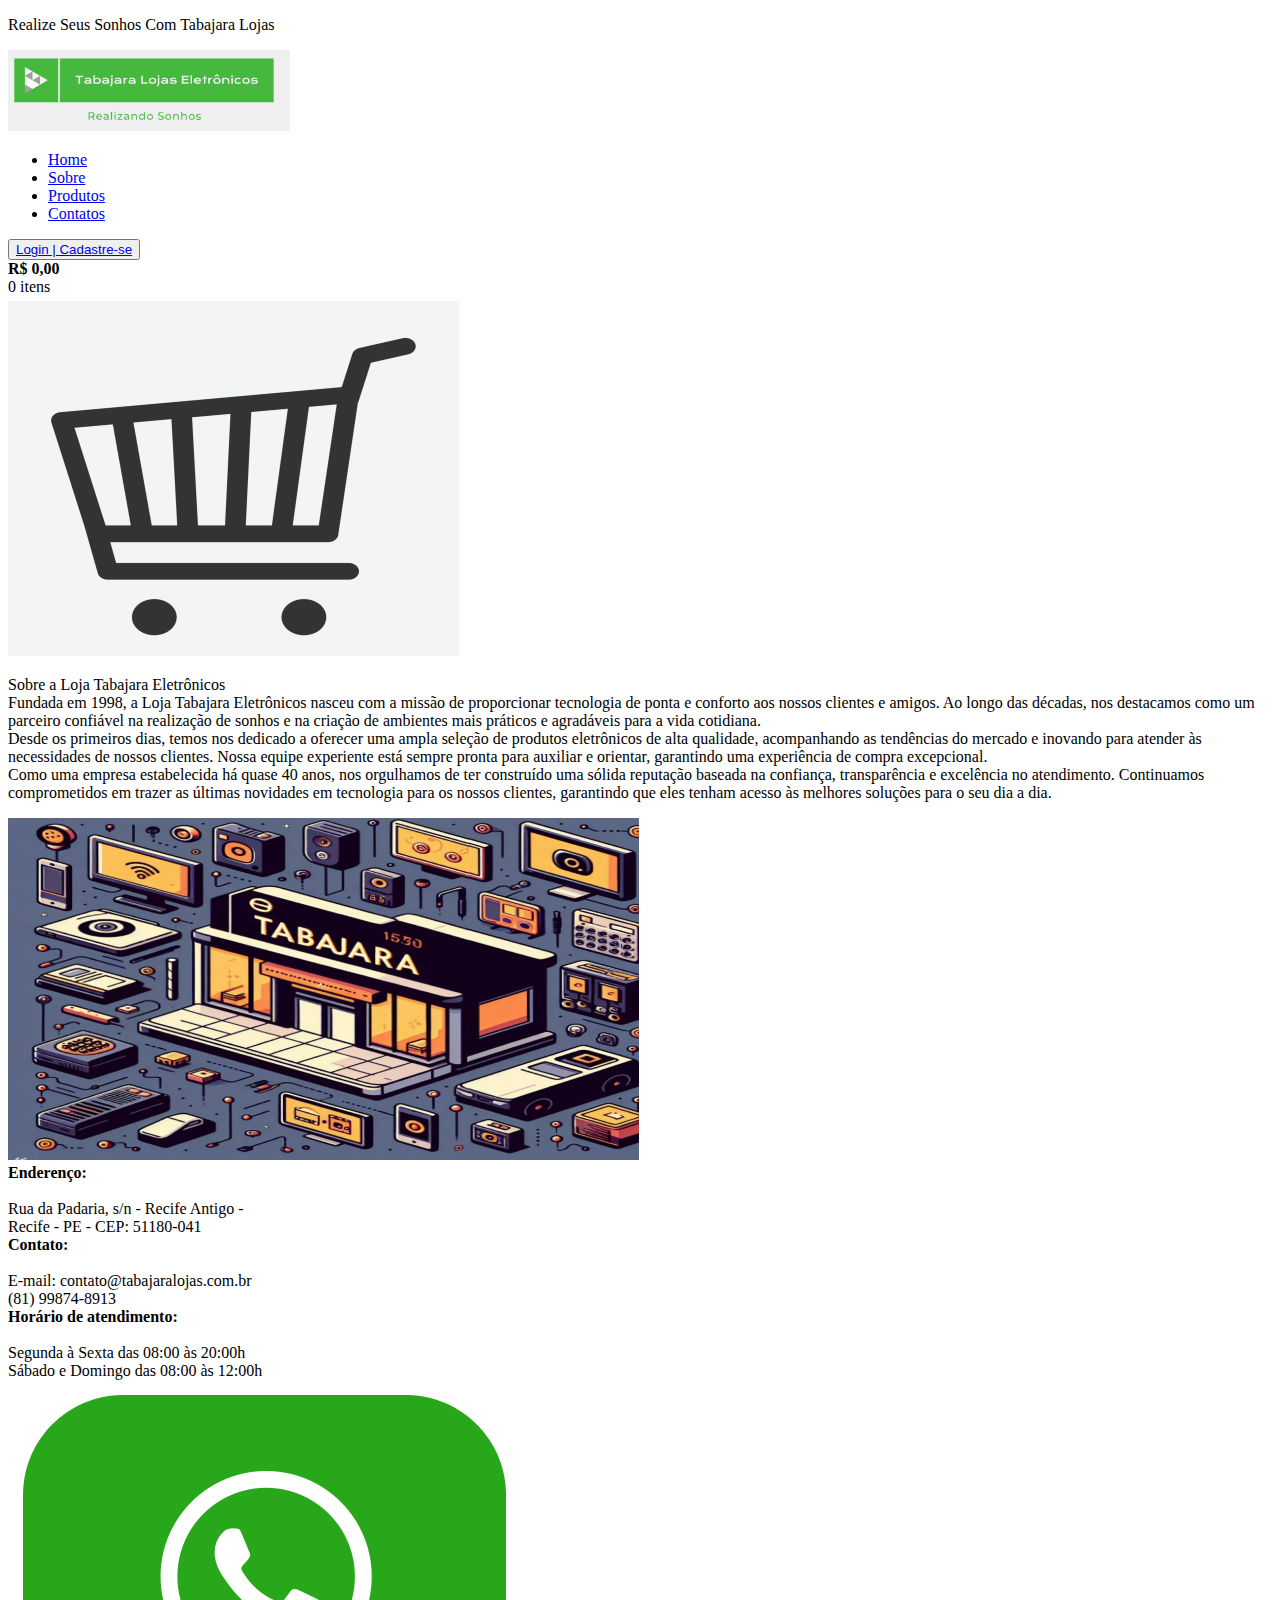
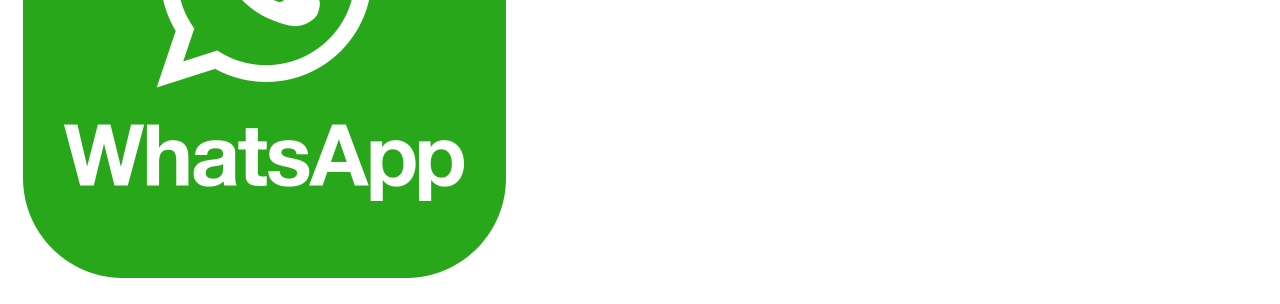
==== história_loja.html @ 1481f712 "Merge remote-tracking branch 'origin/Juciara'" ====
<!DOCTYPE html>
<html lang="pt-br">

<head>
  <meta charset="UTF-8">
  <meta name="viewport" content="width=, initial-scale=1.0">
  <title>Tabajara Lojas Eletrônicos</title>
</head>

<body>
  <Header>
    <!-- Cabeçalho-texto -->
    <div class="cabecalho">
      <p class="cabecalho-texto">Realize Seus Sonhos Com Tabajara Lojas</p>
    </div>
    <!-- Lista-menu -->
    <nav class="cabecalho-menu">
      <img class="img-logo" src="/imagem/logo - tabajara_lojas.png" alt="logo- Tabajara Lojas">
      <ul id="nav-lista">
        <li class="nav-item">
          <a href="/HTML/index.html">Home</a>
        </li>
        <li class="nav-item">
          <a href="/HTML/sobre.html">Sobre</a>
        </li>
        <li class="nav-item">
          <a href="/HTML/produtos02.html">Produtos</a>
        </li>
        <li class="nav-item">
          <a href="/HTML/contatos.html">Contatos</a>
        </li>
      </ul>
      <!-- Botao, cesta com preço e o item -->
      <div class="img-cesta">
        <div class="btn-itens">
          <button class="btn-item"><a href="/HTML/botao.html">
              Login | Cadastre-se</a></button>
        </div>
        <div class="itens">
          <div class="precoEitem">
            <span><b>R$ 0,00</b> <br /></span>
            <span>0 itens</span>
          </div>
          <img src="/imagem/cesta_compra.jpg" alt="cesta de compras">
        </div>
      </div>
    </nav>
  </Header>
  <main id="index-banner">

    
    <p>Sobre a Loja Tabajara Eletrônicos<br>

        Fundada em 1998, a Loja Tabajara Eletrônicos nasceu com a missão de proporcionar tecnologia de ponta e conforto aos nossos clientes e amigos. Ao longo das décadas, nos destacamos como um parceiro confiável na realização de sonhos e na criação de ambientes mais práticos e agradáveis para a vida cotidiana.<br>
        Desde os primeiros dias, temos nos dedicado a oferecer uma ampla seleção de produtos eletrônicos de alta qualidade, acompanhando as tendências do mercado e inovando para atender às necessidades de nossos clientes. Nossa equipe experiente está sempre pronta para auxiliar e orientar, garantindo uma experiência de compra excepcional.<br>
        Como uma empresa estabelecida há quase 40 anos, nos orgulhamos de ter construído uma sólida reputação baseada na confiança, transparência e excelência no atendimento. Continuamos comprometidos em trazer as últimas novidades em tecnologia para os nossos clientes, garantindo que eles tenham acesso às melhores soluções para o seu dia a dia.</p>

    <img src="/imagem/historia_logo.png" alt="imagem do historia" class="img-final">
    
    <footer id="rodape">
        <div class="rodape-01">
          <div class="rodape-item">
            <span><strong>Enderenço:</strong></span>
            <br>
            <br>
            <span>
              Rua da Padaria, s/n - Recife Antigo - <br> Recife - PE - CEP: 51180-041
            </span>
          </div>
          <div class="rodape-item">
            <span><strong>Contato:</strong></span>
            <br>
            <br>
            <span>
              E-mail: contato@tabajaralojas.com.br <br>
              (81) 99874-8913
            </span>
          </div>
          <div class="rodape-item">
            <span class="rodape-02"><strong>Horário de atendimento:</strong></span>
            <br>
            <br>
            <span>
              Segunda à Sexta das 08:00 às 20:00h <br>
              Sábado e Domingo das 08:00 às 12:00h
            </span>
          </div>
          <span class="img-rodape">
            <img src="/imagem/whatsapp-logo-png-2268.png" alt="Imagem do logo Whatsapp"
              class="img-rodape">
          </span>
        </div>
      </footer>
    </body>
    
</body>
</html>
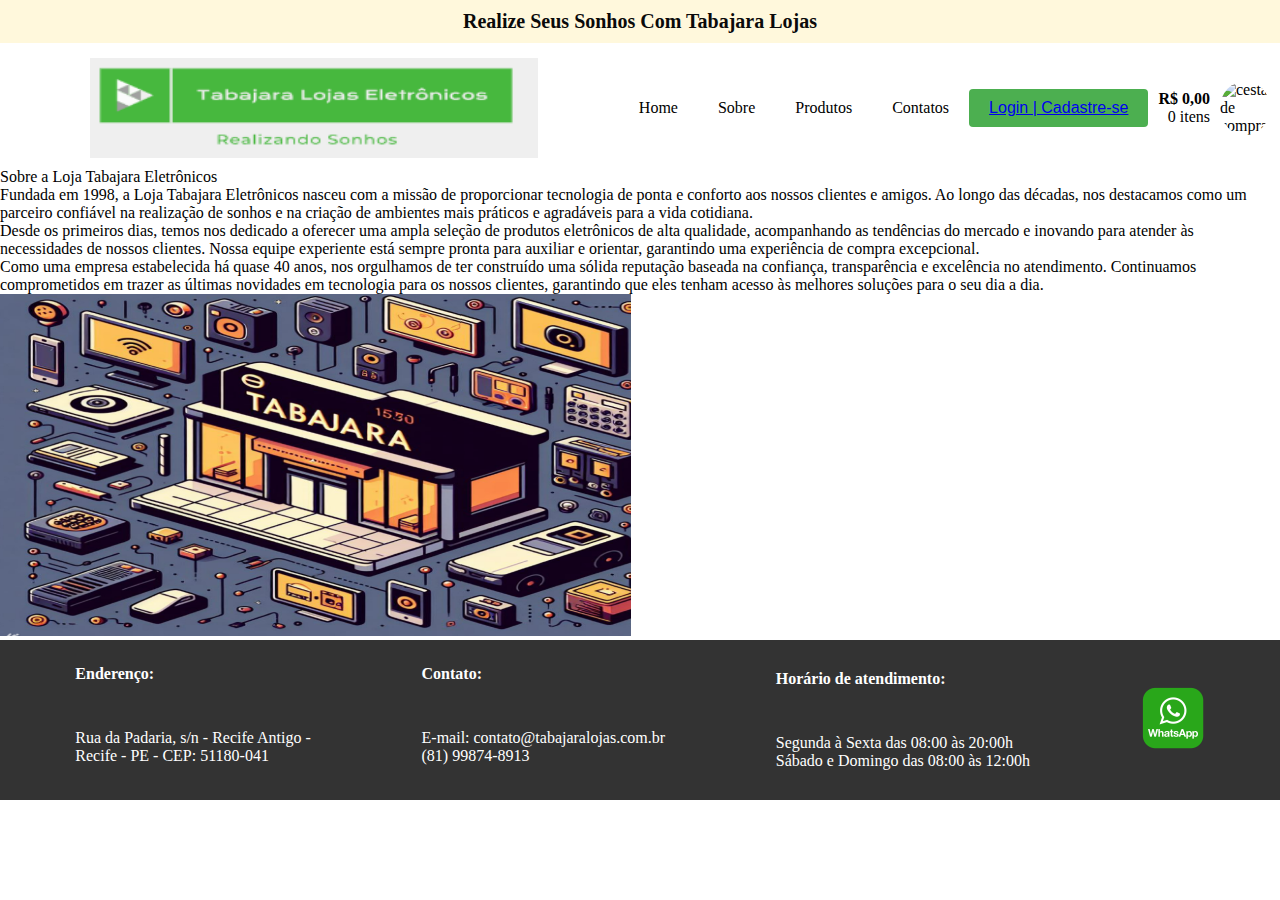
==== commit 61eaa40d: "incluindo o Css" ====
--- a/história_loja.html
+++ b/história_loja.html
@@ -5,6 +5,8 @@
   <meta charset="UTF-8">
   <meta name="viewport" content="width=, initial-scale=1.0">
   <title>Tabajara Lojas Eletrônicos</title>
+  <!-- Adicionando CSS -->
+  <link rel="stylesheet" href="style_historia.css">
 </head>
 
 <body>
@@ -18,22 +20,22 @@
       <img class="img-logo" src="/imagem/logo - tabajara_lojas.png" alt="logo- Tabajara Lojas">
       <ul id="nav-lista">
         <li class="nav-item">
-          <a href="/HTML/index.html">Home</a>
+          <a href="/index.html">Home</a>
         </li>
         <li class="nav-item">
-          <a href="/HTML/sobre.html">Sobre</a>
+          <a href="/história_loja.html">Sobre</a>
         </li>
         <li class="nav-item">
-          <a href="/HTML/produtos02.html">Produtos</a>
+          <a href="/produtos.html">Produtos</a>
         </li>
         <li class="nav-item">
-          <a href="/HTML/contatos.html">Contatos</a>
+          <a href="/contatos.html">Contatos</a>
         </li>
       </ul>
       <!-- Botao, cesta com preço e o item -->
       <div class="img-cesta">
         <div class="btn-itens">
-          <button class="btn-item"><a href="/HTML/botao.html">
+          <button class="btn-item"><a href="/contatos.html">
               Login | Cadastre-se</a></button>
         </div>
         <div class="itens">
@@ -46,9 +48,9 @@
       </div>
     </nav>
   </Header>
-  <main id="index-banner">
+  <main id="index-banner" class="main-centralizada">
 
-    
+    <p class="texto-direita"></p>
     <p>Sobre a Loja Tabajara Eletrônicos<br>
 
         Fundada em 1998, a Loja Tabajara Eletrônicos nasceu com a missão de proporcionar tecnologia de ponta e conforto aos nossos clientes e amigos. Ao longo das décadas, nos destacamos como um parceiro confiável na realização de sonhos e na criação de ambientes mais práticos e agradáveis para a vida cotidiana.<br>
--- a/style_historia.css
+++ b/style_historia.css
@@ -0,0 +1,216 @@
+
+/* Reset de estilos */
+* {
+    margin: 0;
+    padding: 0;
+    box-sizing: border-box;
+}
+
+/* Estilos do cabeçalho */
+.cabecalho {
+    background-color: #fff8dc; /* Cor de fundo creme */
+    color: rgb(10, 10, 10);
+    padding: 10px;
+    text-align: center;
+}
+
+.cabecalho-texto {
+    font-size: 20px;
+    font-weight: bold;
+}
+
+.cabecalho-menu {
+    display: flex;
+    justify-content:space-between; /*flex-start;  space-between */
+    align-items: center;
+    padding: 10px;
+    margin-top: 5px;
+}
+
+.img-logo {
+    width: 100%; /* Tamanho da logo */
+    display: block; /* Para remover espaços em branco adicionais */
+}
+
+#nav-lista {
+    display: flex;
+    list-style-type: none;
+    list-style: none;
+    padding: 0;
+}
+
+.nav-item {
+    display: inline-block;
+    margin-right: 20px;
+    margin-left: 20px;
+}
+
+.nav-item a {
+    text-decoration: none;
+    color: white;
+    font-size: 16px;
+}
+
+/* Estilos para o botão de login/cadastro e a cesta de compras */
+.img-cesta {
+    display: flex;
+    align-items: center;
+}
+
+.btn-item {
+    background-color: #4CAF50; /* Verde */
+    border: none;
+    color: white;
+    padding: 10px 20px;
+    text-align: center;
+    text-decoration: none;
+    display: inline-block;
+    font-size: 16px;
+    margin-right: 10px;
+    border-radius: 4px;
+}
+
+.itens {
+    display: flex;
+    align-items: center;
+}
+
+.precoEitem {
+    margin-right: 10px;
+    text-align: right;
+}
+
+.img-cesta img {
+    width: 50px;
+    height: auto;
+    border-radius: 50%;
+}
+
+/* Estilos para os banners */
+.banner2-home {
+    background-color: #fff8dc; /* Cor de fundo creme */
+    padding: 20px; /* Adiciona um espaço ao redor dos elementos */
+    display: flex;
+    justify-content: space-between; /* Distribui os elementos uniformemente ao longo
+    /*justify-content: center;*/ /* Centraliza os elementos horizontalmente */
+    margin-top: 5px;
+}
+
+.banner2-home-elementos {
+    text-align: center;
+    display: flex;
+    flex-direction: column; /* Organiza os itens em coluna */
+    align-items: center; /* Centraliza os itens horizontalmente */
+    justify-content: center; /* Centraliza os itens verticalmente */
+    height: 100%; /* Garante que a altura seja igual à altura do container pai */
+}
+
+.botoes-home {
+    background-color:#4CAF50; /* Cor de fundo laranja */
+    color: white; /* Cor do texto branco */
+    border: none; /* Remove a borda */
+    border-radius: 5px; /* Adiciona um arredondamento aos cantos */
+    padding: 10px 20px; /* Adiciona espaço interno ao botão */
+    text-decoration: none; /* Remove sublinhado do link */
+    font-size: 16px; /* Tamanho da fonte */
+    margin-top: 15px; /* Espaçamento entre a imagem e o botão */
+}
+
+.botoes-home:hover {
+    background-color: #4CAF50;; /* Altera a cor de fundo ao passar o mouse */
+}
+
+
+/* Estilos para o rodapé */
+#rodape {
+    background-color: #333;
+    color: white;
+    padding: 20px;
+    text-align: center;
+}
+
+.rodape-01 {
+    display: flex;
+    justify-content: space-around;
+    align-items: center;
+}
+
+.rodape-item {
+    text-align: left;
+}
+
+.rodape-item span {
+    display: block;
+    margin-bottom: 10px;
+}
+
+.rodape-02 {
+    margin-top: 10px;
+}
+
+
+}
+.cabecalho-menu {
+    display: flex;
+    justify-content: flex-end; /* Alinha o conteúdo do menu à direita */
+    align-items: center;
+    background-color: #fff8dc; /* Cor de fundo creme */
+  }
+  
+  .nav-item a {
+    text-decoration: none;
+    color: black; /* Define a cor do texto como preto */
+    font-size: 16px;
+  }
+
+  .img-logo {
+    width: 70%; /* A imagem cobrirá toda a largura do contêiner pai */
+    max-width: 35vw; /* Limita a largura da imagem ao tamanho da viewport */
+    height: auto; /* Mantém a proporção original da imagem */
+    max-height: 100px; /* Define uma altura máxima para a imagem */
+    display: block; /* Remove margens e espaçamentos */
+    margin: 0 auto; /* Centraliza*/
+}
+
+.img-rodape img {
+    width: 5vw; /* Defina a largura desejada */
+    height: auto; /* Isso mantém a proporção original da imagem */
+}
+
+.conheca-historia {
+    display: flex;
+    flex-direction: column;
+    align-items: center; /* Centraliza horizontalmente */
+    margin-top: 5px;
+}
+
+.conheca-historia .botoes-home {
+    margin-top: 20px; /* Espaçamento entre o botão e a imagem */
+}
+
+.conheca-historia img {
+    width: 100%; /* Define a largura da imagem como 100% da largura da tela */
+    height: 85vi; /* Define a altura da imagem como 50% da altura da tela */
+    object-fit: cover; /* Faz com que a imagem preencha o contêiner mantendo a proporção e cortando o excesso */
+    object-position: center; /* Centraliza a imagem */
+}
+
+.banner-para-empresa {
+    display: flex;
+    justify-content: center; /* Centraliza horizontalmente */
+    align-items: center; /* Centraliza verticalmente */
+    height: 10vh; /* Ajuste a altura conforme necessário */
+    background-color: #fff8dc; /* Cor de fundo creme */
+    margin-top: 5px;
+}
+
+.conteudo-centralizado {
+    text-align: center; /* Centraliza o texto horizontalmente */
+    display: flex;
+    flex-direction: column; /* Organiza os itens em coluna */
+    align-items: center; /* Centraliza os itens verticalmente */
+}
+
+.conteudo-centralizado p {
+    margin-bottom: 2px; /* Espaçamento entre o texto e o botão */
+
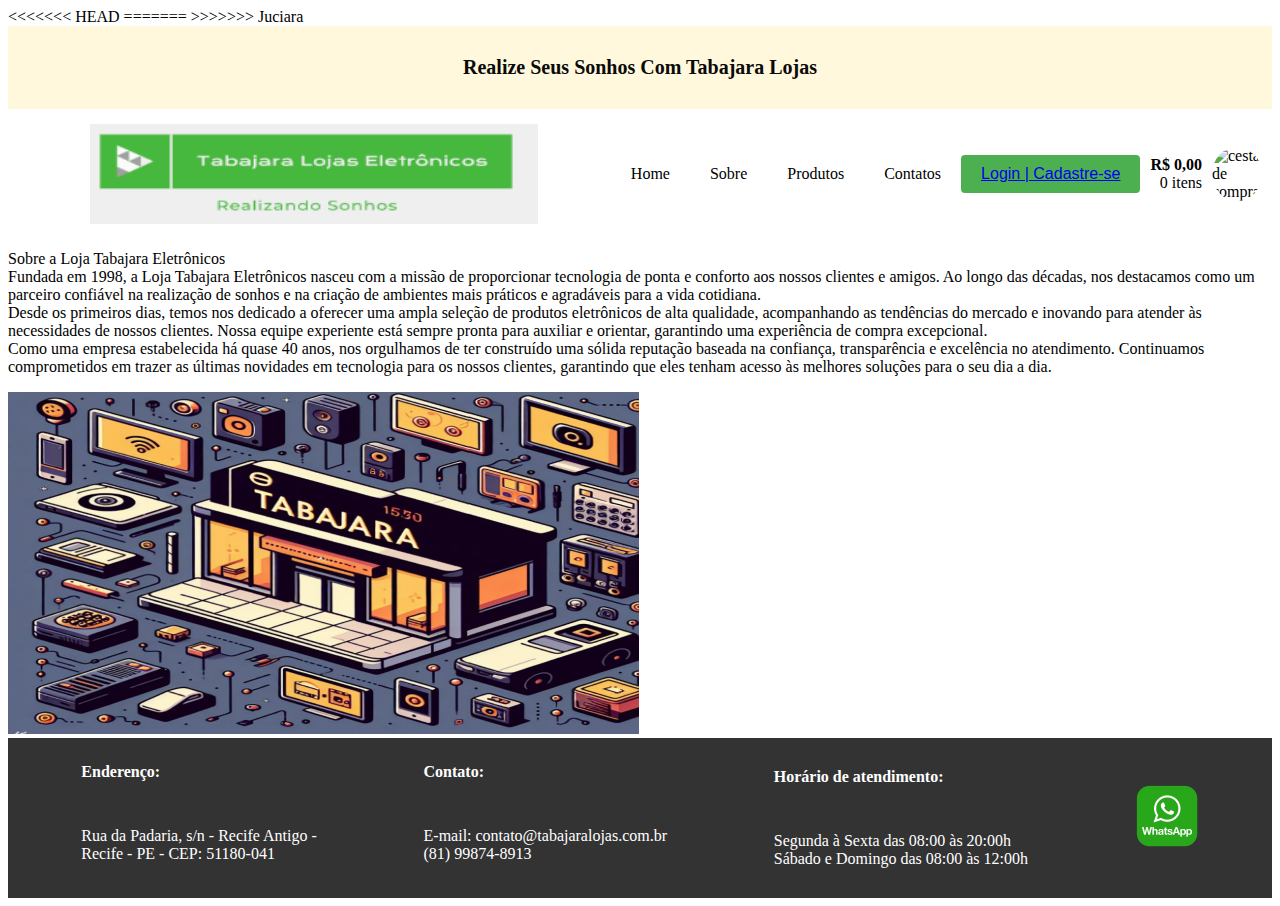
==== commit 49498924: "Incluindo o CSS" ====
--- a/história_loja.html
+++ b/história_loja.html
@@ -5,8 +5,13 @@
   <meta charset="UTF-8">
   <meta name="viewport" content="width=, initial-scale=1.0">
   <title>Tabajara Lojas Eletrônicos</title>
+<<<<<<< HEAD
+    <!-- Adicionando CSS -->
+    <link rel="stylesheet" href="style_historia.css">
+=======
   <!-- Adicionando CSS -->
   <link rel="stylesheet" href="style_historia.css">
+>>>>>>> Juciara
 </head>
 
 <body>
--- a/style_historia.css
+++ b/style_historia.css
@@ -1,4 +1,7 @@
-
+<<<<<<< HEAD
+=======
+
+>>>>>>> Juciara
 /* Reset de estilos */
 * {
     margin: 0;
@@ -213,4 +216,7 @@
 
 .conteudo-centralizado p {
     margin-bottom: 2px; /* Espaçamento entre o texto e o botão */
-
+<<<<<<< HEAD
+=======
+
+>>>>>>> Juciara
--- a/style_historia.css
+++ b/style_historia.css
@@ -1,4 +1,7 @@
-
+<<<<<<< HEAD
+=======
+
+>>>>>>> Juciara
 /* Reset de estilos */
 * {
     margin: 0;
@@ -213,4 +216,7 @@
 
 .conteudo-centralizado p {
     margin-bottom: 2px; /* Espaçamento entre o texto e o botão */
-
+<<<<<<< HEAD
+=======
+
+>>>>>>> Juciara
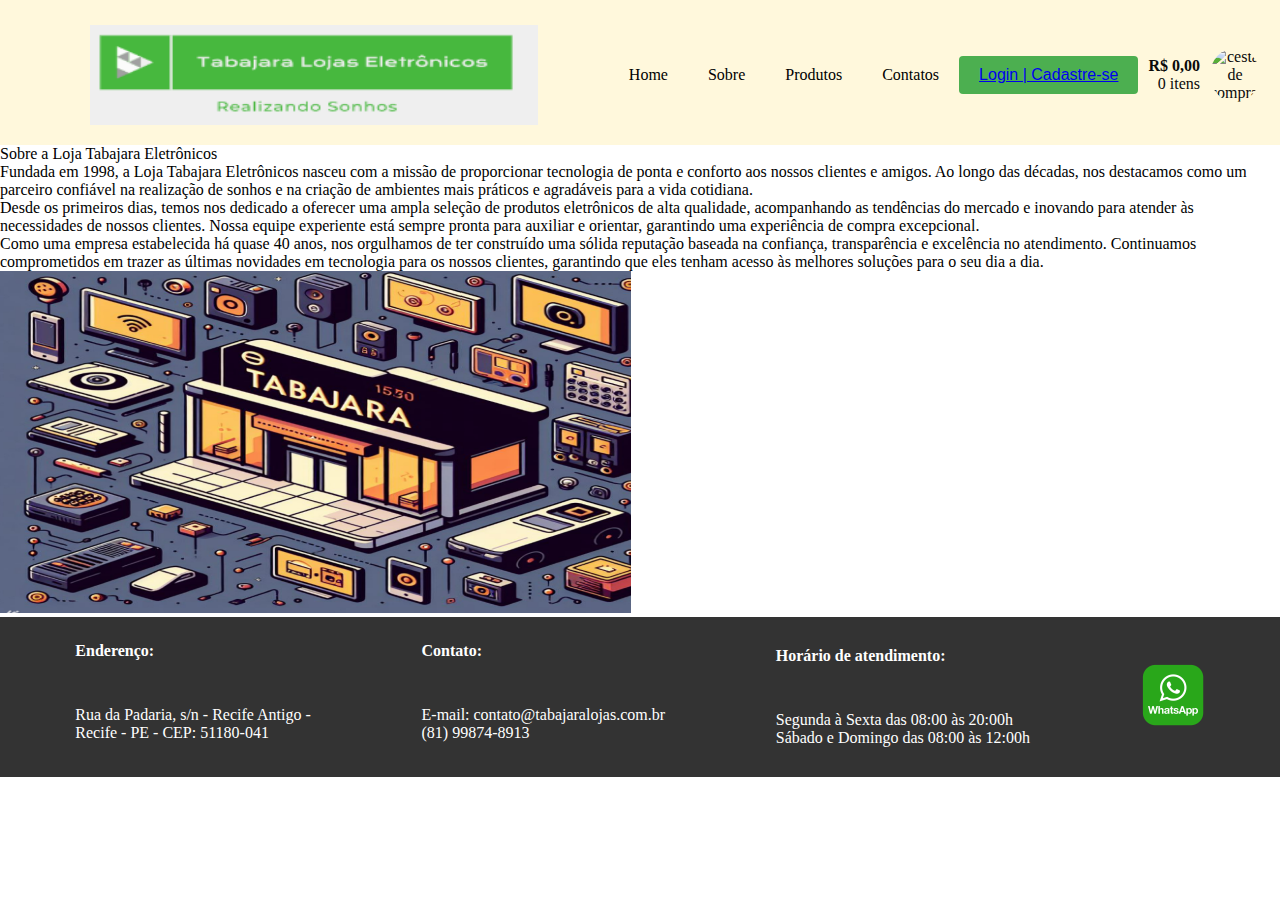
==== commit 7f0fb4ec: "Passo a Passo Evitar Conflitos" ====
--- a/história_loja.html
+++ b/história_loja.html
@@ -5,21 +5,14 @@
   <meta charset="UTF-8">
   <meta name="viewport" content="width=, initial-scale=1.0">
   <title>Tabajara Lojas Eletrônicos</title>
-<<<<<<< HEAD
     <!-- Adicionando CSS -->
     <link rel="stylesheet" href="style_historia.css">
-=======
-  <!-- Adicionando CSS -->
-  <link rel="stylesheet" href="style_historia.css">
->>>>>>> Juciara
 </head>
 
 <body>
   <Header>
     <!-- Cabeçalho-texto -->
     <div class="cabecalho">
-      <p class="cabecalho-texto">Realize Seus Sonhos Com Tabajara Lojas</p>
-    </div>
     <!-- Lista-menu -->
     <nav class="cabecalho-menu">
       <img class="img-logo" src="/imagem/logo - tabajara_lojas.png" alt="logo- Tabajara Lojas">
--- a/style_historia.css
+++ b/style_historia.css
@@ -1,7 +1,3 @@
-<<<<<<< HEAD
-=======
-
->>>>>>> Juciara
 /* Reset de estilos */
 * {
     margin: 0;
@@ -152,7 +148,6 @@
 }
 
 
-}
 .cabecalho-menu {
     display: flex;
     justify-content: flex-end; /* Alinha o conteúdo do menu à direita */
@@ -216,7 +211,4 @@
 
 .conteudo-centralizado p {
     margin-bottom: 2px; /* Espaçamento entre o texto e o botão */
-<<<<<<< HEAD
-=======
-
->>>>>>> Juciara
+}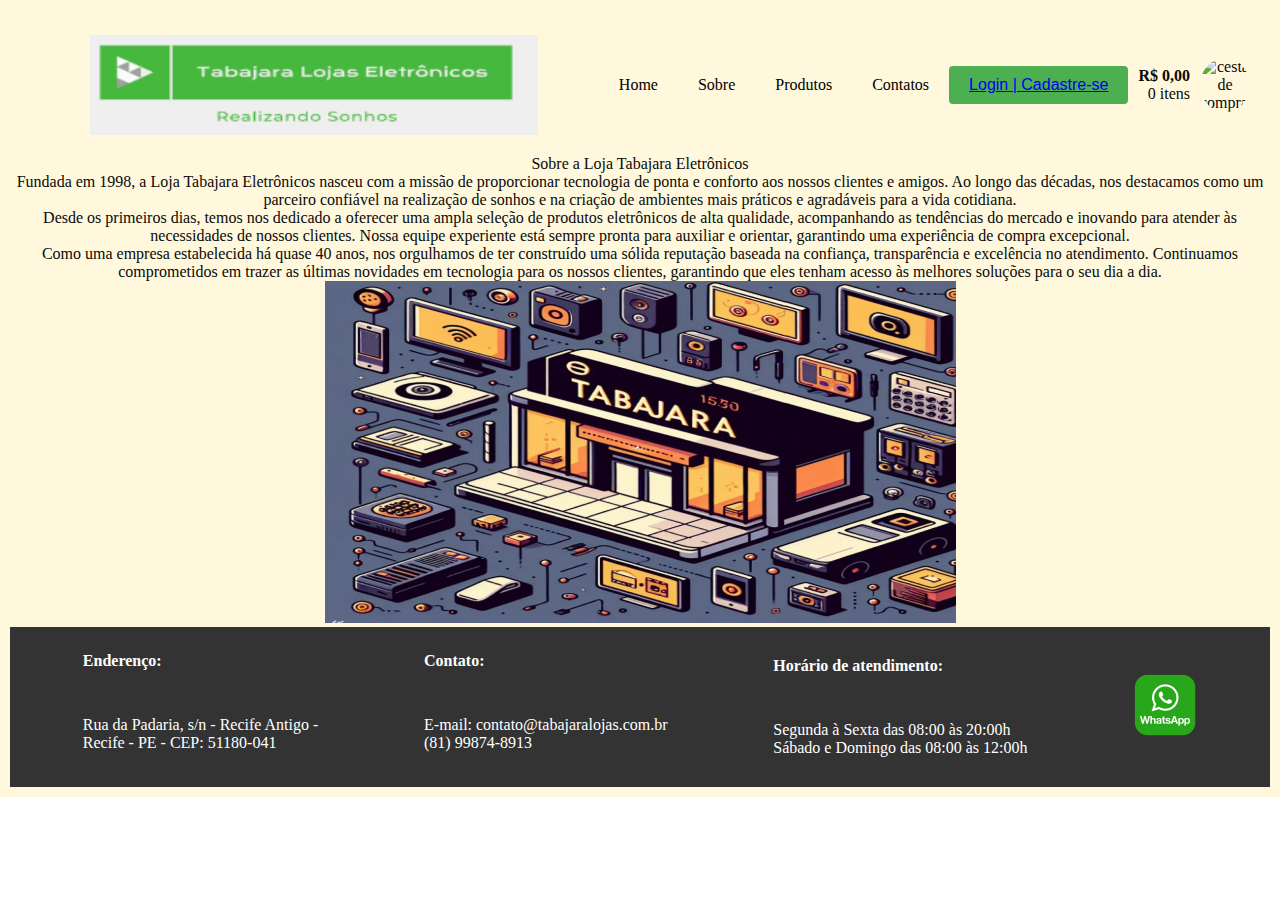
==== commit c135ba15: "Merge branch 'main' of https://github.com/1985Valdemar/Proz-TalentoCloud-AWS-Grupo01" ====
--- a/história_loja.html
+++ b/história_loja.html
@@ -8,6 +8,7 @@
     <!-- Adicionando CSS -->
     <link rel="stylesheet" href="style_historia.css">
 </head>
+<div class="cabecalho">
 
 <body>
   <Header>
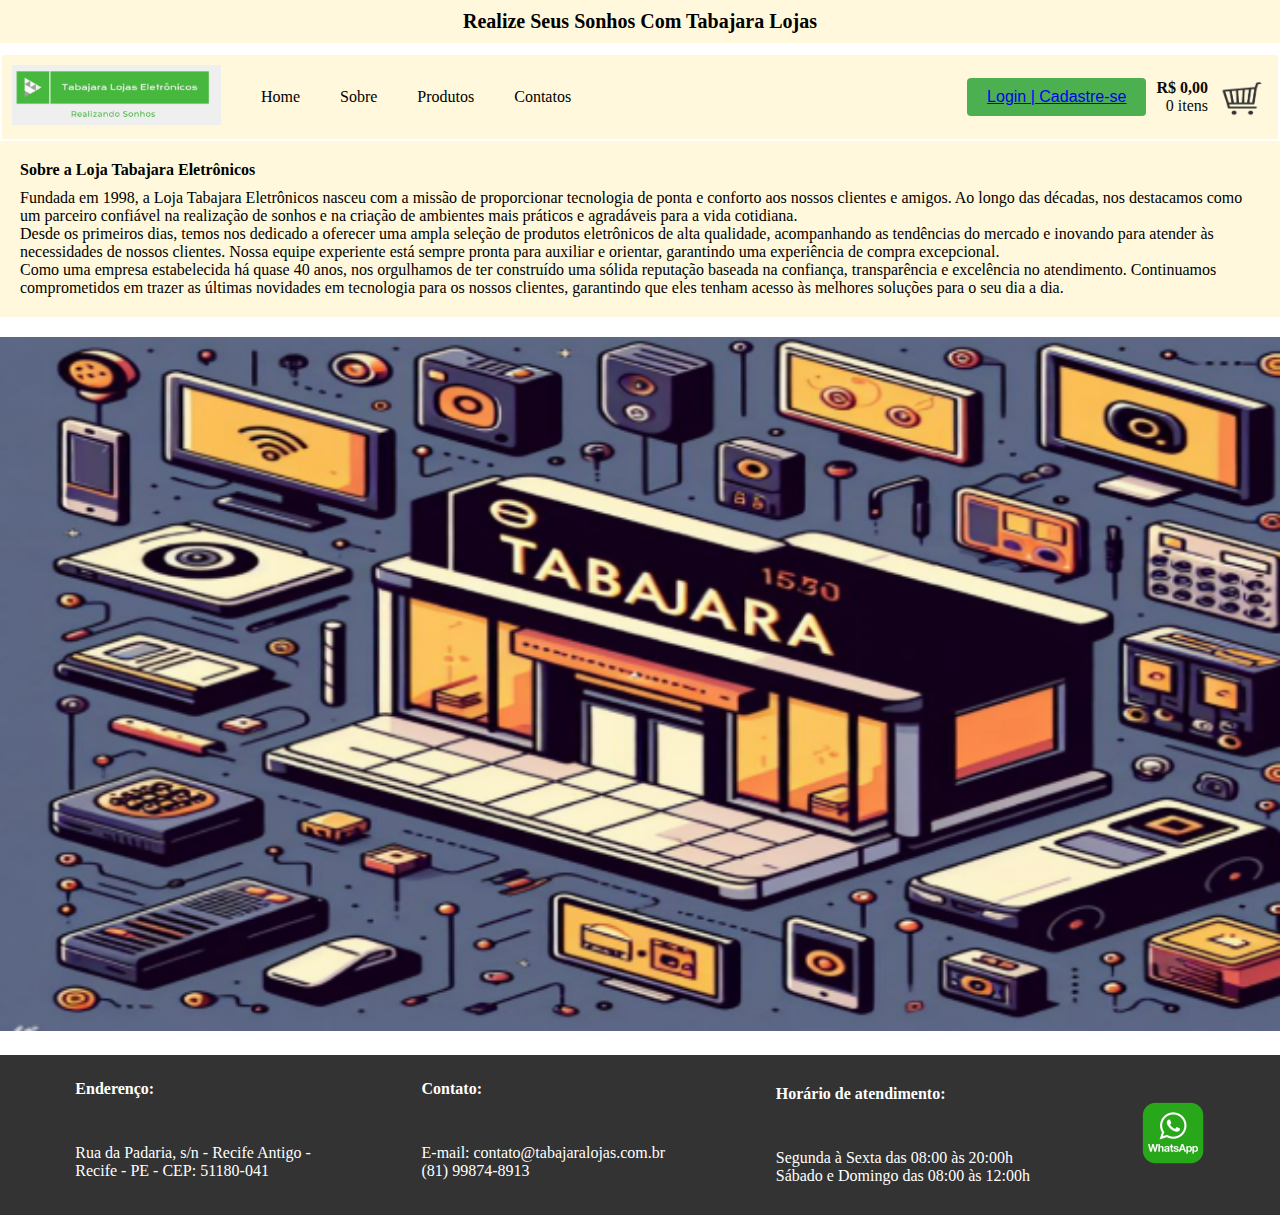
==== commit d9079ced: "Alterações no CSS" ====
--- a/história_loja.html
+++ b/história_loja.html
@@ -3,96 +3,99 @@
 
 <head>
   <meta charset="UTF-8">
-  <meta name="viewport" content="width=, initial-scale=1.0">
+  <meta name="viewport" content="width=device-width, initial-scale=1.0">
   <title>Tabajara Lojas Eletrônicos</title>
-    <!-- Adicionando CSS -->
-    <link rel="stylesheet" href="style_historia.css">
+  <!-- Adicionando CSS -->
+  <link rel="stylesheet" href="style_historia.css">
 </head>
-<div class="cabecalho">
 
 <body>
-  <Header>
-    <!-- Cabeçalho-texto -->
-    <div class="cabecalho">
+  <div class="topo-texto">
+    <p class="cabecalho-texto">Realize Seus Sonhos Com Tabajara Lojas</p>
+  </div>
+  <header class="cabecalho">
     <!-- Lista-menu -->
     <nav class="cabecalho-menu">
-      <img class="img-logo" src="/imagem/logo - tabajara_lojas.png" alt="logo- Tabajara Lojas">
-      <ul id="nav-lista">
-        <li class="nav-item">
-          <a href="/index.html">Home</a>
-        </li>
-        <li class="nav-item">
-          <a href="/história_loja.html">Sobre</a>
-        </li>
-        <li class="nav-item">
-          <a href="/produtos.html">Produtos</a>
-        </li>
-        <li class="nav-item">
-          <a href="/contatos.html">Contatos</a>
-        </li>
-      </ul>
-      <!-- Botao, cesta com preço e o item -->
-      <div class="img-cesta">
+      <div class="logo-menu">
+        <span class="img-logo">
+          <img src="/imagem/logo - tabajara_lojas.png" alt="logo- Tabajara Lojas">
+        </span>
+        <ul id="nav-lista">
+          <li class="nav-item">
+            <a href="/index.html">Home</a>
+          </li>
+          <li class="nav-item">
+            <a href="/história_loja.html">Sobre</a>
+          </li>
+          <li class="nav-item">
+            <a href="/produtos.html">Produtos</a>
+          </li>
+          <li class="nav-item">
+            <a href="/ContatosAtual.html">Contatos</a>
+          </li>
+        </ul>
+      </div>
+      <div class="login-cesta">
         <div class="btn-itens">
-          <button class="btn-item"><a href="/contatos.html">
-              Login | Cadastre-se</a></button>
+          <button class="btn-item"><a href="pagina5.html">Login | Cadastre-se</a></button>
         </div>
         <div class="itens">
           <div class="precoEitem">
             <span><b>R$ 0,00</b> <br /></span>
             <span>0 itens</span>
           </div>
-          <img src="/imagem/cesta_compra.jpg" alt="cesta de compras">
+          <img src="imagem/cesta_compra.png" alt="cesta de compras">
         </div>
       </div>
     </nav>
-  </Header>
-  <main id="index-banner" class="main-centralizada">
+  </header>
 
-    <p class="texto-direita"></p>
-    <p>Sobre a Loja Tabajara Eletrônicos<br>
+  <main>
+    <section class="texto-esquerda">
+      <p><strong>Sobre a Loja Tabajara Eletrônicos</strong></p>
+      <p>Fundada em 1998, a Loja Tabajara Eletrônicos nasceu com a missão de proporcionar tecnologia de ponta e conforto aos nossos clientes e amigos. Ao longo das décadas, nos destacamos como um parceiro confiável na realização de sonhos e na criação de ambientes mais práticos e agradáveis para a vida cotidiana.<br>
+        Desde os primeiros dias, temos nos dedicado a oferecer uma ampla seleção de produtos eletrônicos de alta qualidade, acompanhando as tendências do mercado e inovando para atender às necessidades de nossos clientes. Nossa equipe experiente está sempre pronta para auxiliar e orientar, garantindo uma experiência de compra excepcional.<br>
+        Como uma empresa estabelecida há quase 40 anos, nos orgulhamos de ter construído uma sólida reputação baseada na confiança, transparência e excelência no atendimento. Continuamos comprometidos em trazer as últimas novidades em tecnologia para os nossos clientes, garantindo que eles tenham acesso às melhores soluções para o seu dia a dia.
+      </p>
+    </section>
 
-        Fundada em 1998, a Loja Tabajara Eletrônicos nasceu com a missão de proporcionar tecnologia de ponta e conforto aos nossos clientes e amigos. Ao longo das décadas, nos destacamos como um parceiro confiável na realização de sonhos e na criação de ambientes mais práticos e agradáveis para a vida cotidiana.<br>
-        Desde os primeiros dias, temos nos dedicado a oferecer uma ampla seleção de produtos eletrônicos de alta qualidade, acompanhando as tendências do mercado e inovando para atender às necessidades de nossos clientes. Nossa equipe experiente está sempre pronta para auxiliar e orientar, garantindo uma experiência de compra excepcional.<br>
-        Como uma empresa estabelecida há quase 40 anos, nos orgulhamos de ter construído uma sólida reputação baseada na confiança, transparência e excelência no atendimento. Continuamos comprometidos em trazer as últimas novidades em tecnologia para os nossos clientes, garantindo que eles tenham acesso às melhores soluções para o seu dia a dia.</p>
+    <section class="imagem-historia">
+      <img src="/imagem/historia_logo.png" alt="imagem do historia">
+    </section>
+  </main>
 
-    <img src="/imagem/historia_logo.png" alt="imagem do historia" class="img-final">
-    
-    <footer id="rodape">
-        <div class="rodape-01">
-          <div class="rodape-item">
-            <span><strong>Enderenço:</strong></span>
-            <br>
-            <br>
-            <span>
-              Rua da Padaria, s/n - Recife Antigo - <br> Recife - PE - CEP: 51180-041
-            </span>
-          </div>
-          <div class="rodape-item">
-            <span><strong>Contato:</strong></span>
-            <br>
-            <br>
-            <span>
-              E-mail: contato@tabajaralojas.com.br <br>
-              (81) 99874-8913
-            </span>
-          </div>
-          <div class="rodape-item">
-            <span class="rodape-02"><strong>Horário de atendimento:</strong></span>
-            <br>
-            <br>
-            <span>
-              Segunda à Sexta das 08:00 às 20:00h <br>
-              Sábado e Domingo das 08:00 às 12:00h
-            </span>
-          </div>
-          <span class="img-rodape">
-            <img src="/imagem/whatsapp-logo-png-2268.png" alt="Imagem do logo Whatsapp"
-              class="img-rodape">
-          </span>
-        </div>
-      </footer>
-    </body>
-    
+  <footer id="rodape">
+    <div class="rodape-01">
+      <div class="rodape-item">
+        <span><strong>Enderenço:</strong></span>
+        <br><br>
+        <span>
+          Rua da Padaria, s/n - Recife Antigo - <br> Recife - PE - CEP: 51180-041
+        </span>
+      </div>
+      <div class="rodape-item">
+        <span><strong>Contato:</strong></span>
+        <br><br>
+        <span>
+          E-mail: contato@tabajaralojas.com.br <br>
+          (81) 99874-8913
+        </span>
+      </div>
+      <div class="rodape-item">
+        <span class="rodape-02"><strong>Horário de atendimento:</strong></span>
+        <br><br>
+        <span>
+          Segunda à Sexta das 08:00 às 20:00h <br>
+          Sábado e Domingo das 08:00 às 12:00h
+        </span>
+      </div>
+      <span class="img-rodape">
+        <a href="https://wa.me/123456789"> <!-- Substitua 123456789 pelo seu número de WhatsApp -->
+          <img src="/imagem/whatsapp-logo-png-2268.png" alt="Imagem do logo Whatsapp" class="img-rodape">
+        </a>
+      </span>
+    </div>
+  </footer>
 </body>
+
 </html>--- a/style_historia.css
+++ b/style_historia.css
@@ -10,7 +10,14 @@
     background-color: #fff8dc; /* Cor de fundo creme */
     color: rgb(10, 10, 10);
     padding: 10px;
+    border: 2px solid white; /* Contorno branco em destaque */
+}
+
+.topo-texto {
     text-align: center;
+    background-color: #fff8dc; /* Cor de fundo creme */
+    padding: 10px;
+    margin-bottom: 10px;
 }
 
 .cabecalho-texto {
@@ -20,38 +27,38 @@
 
 .cabecalho-menu {
     display: flex;
-    justify-content:space-between; /*flex-start;  space-between */
+    justify-content: space-between;
     align-items: center;
-    padding: 10px;
-    margin-top: 5px;
 }
 
-.img-logo {
-    width: 100%; /* Tamanho da logo */
-    display: block; /* Para remover espaços em branco adicionais */
+.logo-menu {
+    display: flex;
+    align-items: center;
+}
+
+.img-logo img {
+    max-height: 60px;
+    margin-right: 20px;
 }
 
 #nav-lista {
     display: flex;
     list-style-type: none;
-    list-style: none;
     padding: 0;
 }
 
 .nav-item {
-    display: inline-block;
-    margin-right: 20px;
-    margin-left: 20px;
+    margin: 0 20px;
 }
 
 .nav-item a {
     text-decoration: none;
-    color: white;
+    color: black;
     font-size: 16px;
 }
 
 /* Estilos para o botão de login/cadastro e a cesta de compras */
-.img-cesta {
+.login-cesta {
     display: flex;
     align-items: center;
 }
@@ -79,46 +86,30 @@
     text-align: right;
 }
 
-.img-cesta img {
+.itens img {
     width: 50px;
     height: auto;
     border-radius: 50%;
 }
 
-/* Estilos para os banners */
-.banner2-home {
+/* Estilos para o texto à esquerda */
+.texto-esquerda {
+    text-align: left;
+    padding: 20px;
     background-color: #fff8dc; /* Cor de fundo creme */
-    padding: 20px; /* Adiciona um espaço ao redor dos elementos */
-    display: flex;
-    justify-content: space-between; /* Distribui os elementos uniformemente ao longo
-    /*justify-content: center;*/ /* Centraliza os elementos horizontalmente */
-    margin-top: 5px;
+    margin-bottom: 20px;
 }
 
-.banner2-home-elementos {
-    text-align: center;
-    display: flex;
-    flex-direction: column; /* Organiza os itens em coluna */
-    align-items: center; /* Centraliza os itens horizontalmente */
-    justify-content: center; /* Centraliza os itens verticalmente */
-    height: 100%; /* Garante que a altura seja igual à altura do container pai */
+.texto-esquerda p strong {
+    display: block;
+    margin-bottom: 10px;
 }
 
-.botoes-home {
-    background-color:#4CAF50; /* Cor de fundo laranja */
-    color: white; /* Cor do texto branco */
-    border: none; /* Remove a borda */
-    border-radius: 5px; /* Adiciona um arredondamento aos cantos */
-    padding: 10px 20px; /* Adiciona espaço interno ao botão */
-    text-decoration: none; /* Remove sublinhado do link */
-    font-size: 16px; /* Tamanho da fonte */
-    margin-top: 15px; /* Espaçamento entre a imagem e o botão */
+/* Estilos para a imagem abaixo do texto */
+.imagem-historia img {
+    width: 100%;
+    height: auto;
 }
-
-.botoes-home:hover {
-    background-color: #4CAF50;; /* Altera a cor de fundo ao passar o mouse */
-}
-
 
 /* Estilos para o rodapé */
 #rodape {
@@ -126,6 +117,7 @@
     color: white;
     padding: 20px;
     text-align: center;
+    margin-top: 20px;
 }
 
 .rodape-01 {
@@ -147,68 +139,7 @@
     margin-top: 10px;
 }
 
-
-.cabecalho-menu {
-    display: flex;
-    justify-content: flex-end; /* Alinha o conteúdo do menu à direita */
-    align-items: center;
-    background-color: #fff8dc; /* Cor de fundo creme */
-  }
-  
-  .nav-item a {
-    text-decoration: none;
-    color: black; /* Define a cor do texto como preto */
-    font-size: 16px;
-  }
-
-  .img-logo {
-    width: 70%; /* A imagem cobrirá toda a largura do contêiner pai */
-    max-width: 35vw; /* Limita a largura da imagem ao tamanho da viewport */
-    height: auto; /* Mantém a proporção original da imagem */
-    max-height: 100px; /* Define uma altura máxima para a imagem */
-    display: block; /* Remove margens e espaçamentos */
-    margin: 0 auto; /* Centraliza*/
-}
-
 .img-rodape img {
     width: 5vw; /* Defina a largura desejada */
     height: auto; /* Isso mantém a proporção original da imagem */
 }
-
-.conheca-historia {
-    display: flex;
-    flex-direction: column;
-    align-items: center; /* Centraliza horizontalmente */
-    margin-top: 5px;
-}
-
-.conheca-historia .botoes-home {
-    margin-top: 20px; /* Espaçamento entre o botão e a imagem */
-}
-
-.conheca-historia img {
-    width: 100%; /* Define a largura da imagem como 100% da largura da tela */
-    height: 85vi; /* Define a altura da imagem como 50% da altura da tela */
-    object-fit: cover; /* Faz com que a imagem preencha o contêiner mantendo a proporção e cortando o excesso */
-    object-position: center; /* Centraliza a imagem */
-}
-
-.banner-para-empresa {
-    display: flex;
-    justify-content: center; /* Centraliza horizontalmente */
-    align-items: center; /* Centraliza verticalmente */
-    height: 10vh; /* Ajuste a altura conforme necessário */
-    background-color: #fff8dc; /* Cor de fundo creme */
-    margin-top: 5px;
-}
-
-.conteudo-centralizado {
-    text-align: center; /* Centraliza o texto horizontalmente */
-    display: flex;
-    flex-direction: column; /* Organiza os itens em coluna */
-    align-items: center; /* Centraliza os itens verticalmente */
-}
-
-.conteudo-centralizado p {
-    margin-bottom: 2px; /* Espaçamento entre o texto e o botão */
-}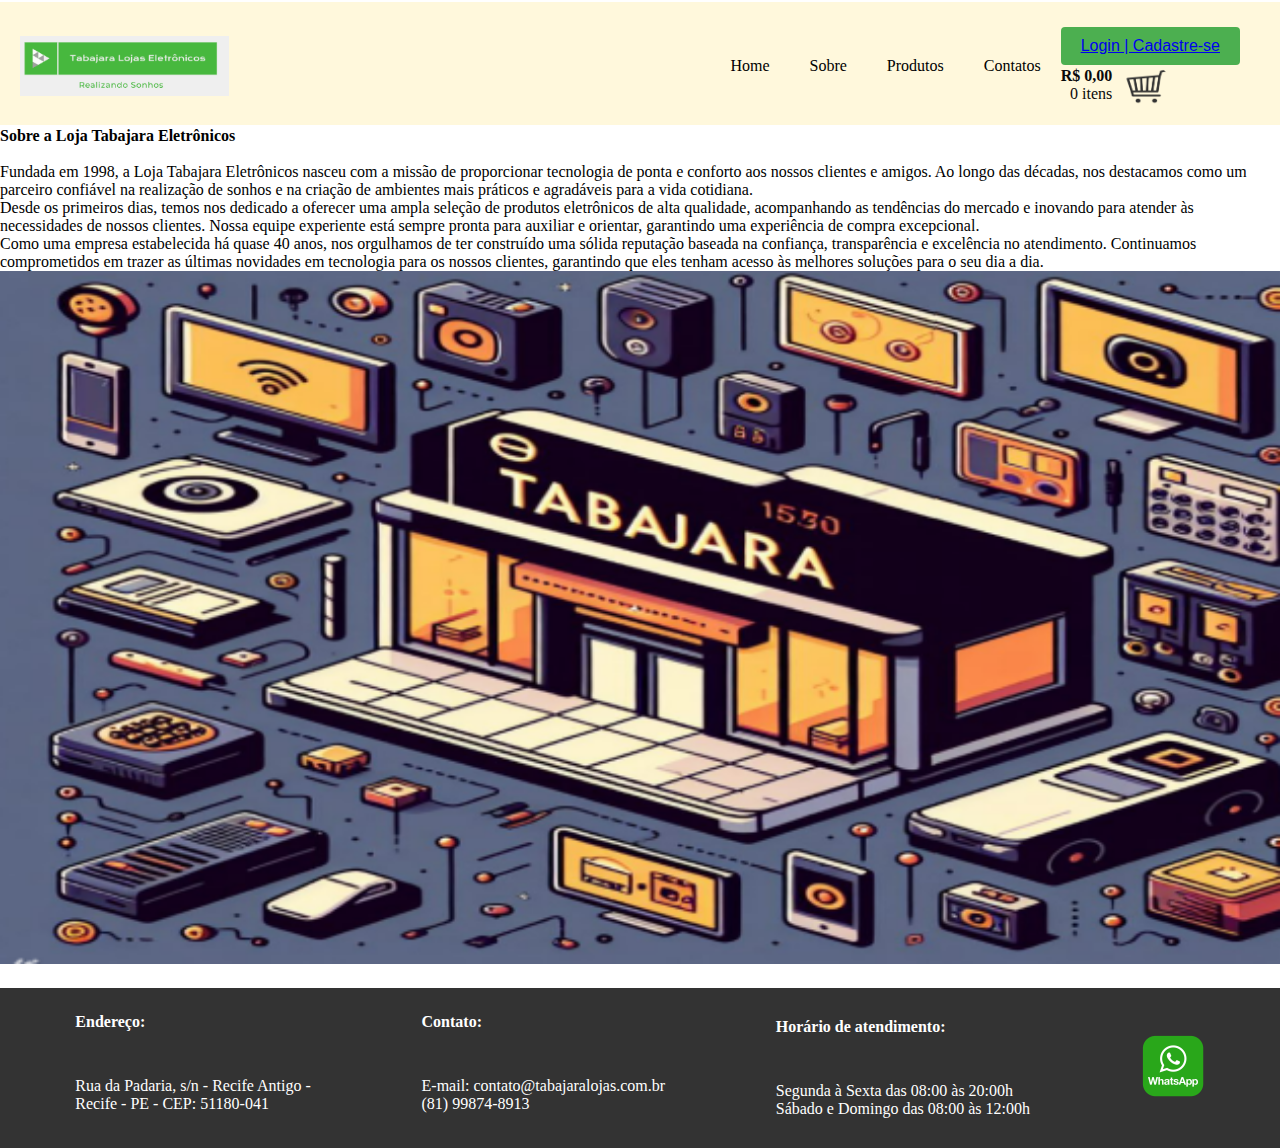
==== commit 7671c753: "Alteração no CSS" ====
--- a/história_loja.html
+++ b/história_loja.html
@@ -1,25 +1,19 @@
 <!DOCTYPE html>
 <html lang="pt-br">
-
 <head>
   <meta charset="UTF-8">
   <meta name="viewport" content="width=device-width, initial-scale=1.0">
   <title>Tabajara Lojas Eletrônicos</title>
   <!-- Adicionando CSS -->
-  <link rel="stylesheet" href="style_historia.css">
+  <link rel="stylesheet" href="style_historia1.css">
 </head>
-
 <body>
-  <div class="topo-texto">
-    <p class="cabecalho-texto">Realize Seus Sonhos Com Tabajara Lojas</p>
-  </div>
-  <header class="cabecalho">
-    <!-- Lista-menu -->
-    <nav class="cabecalho-menu">
-      <div class="logo-menu">
-        <span class="img-logo">
-          <img src="/imagem/logo - tabajara_lojas.png" alt="logo- Tabajara Lojas">
-        </span>
+  <header>
+    <!-- Cabeçalho-texto -->
+    <div class="cabecalho">
+      <!-- Lista-menu -->
+      <nav class="cabecalho-menu">
+        <img class="img-logo" src="/imagem/logo - tabajara_lojas.png" alt="logo- Tabajara Lojas">
         <ul id="nav-lista">
           <li class="nav-item">
             <a href="/index.html">Home</a>
@@ -31,71 +25,64 @@
             <a href="/produtos.html">Produtos</a>
           </li>
           <li class="nav-item">
-            <a href="/ContatosAtual.html">Contatos</a>
+            <a href="/contatos.html">Contatos</a>
           </li>
         </ul>
-      </div>
-      <div class="login-cesta">
-        <div class="btn-itens">
-          <button class="btn-item"><a href="pagina5.html">Login | Cadastre-se</a></button>
+        <!-- Botao, cesta com preço e o item -->
+        <div class="img-cesta">
+          <div class="btn-itens">
+            <button class="btn-item"><a href="/contatos.html">Login | Cadastre-se</a></button>
+          </div>
+          <div class="itens">
+            <div class="precoEitem">
+              <span><b>R$ 0,00</b> <br /></span>
+              <span>0 itens</span>
+            </div>
+            <img src="/imagem/cesta_compra.png" alt="cesta de compras">
+          </div>
         </div>
-        <div class="itens">
-          <div class="precoEitem">
-            <span><b>R$ 0,00</b> <br /></span>
-            <span>0 itens</span>
-          </div>
-          <img src="imagem/cesta_compra.png" alt="cesta de compras">
+      </nav>
+    </div>
+  </header>
+  <main id="index-banner" class="main-centralizada">
+    <p class="texto-direita"></p>
+    <p>
+      <strong>Sobre a Loja Tabajara Eletrônicos</strong><br><br>
+      Fundada em 1998, a Loja Tabajara Eletrônicos nasceu com a missão de proporcionar tecnologia de ponta e conforto aos nossos clientes e amigos. Ao longo das décadas, nos destacamos como um parceiro confiável na realização de sonhos e na criação de ambientes mais práticos e agradáveis para a vida cotidiana.<br>
+      Desde os primeiros dias, temos nos dedicado a oferecer uma ampla seleção de produtos eletrônicos de alta qualidade, acompanhando as tendências do mercado e inovando para atender às necessidades de nossos clientes. Nossa equipe experiente está sempre pronta para auxiliar e orientar, garantindo uma experiência de compra excepcional.<br>
+      Como uma empresa estabelecida há quase 40 anos, nos orgulhamos de ter construído uma sólida reputação baseada na confiança, transparência e excelência no atendimento. Continuamos comprometidos em trazer as últimas novidades em tecnologia para os nossos clientes, garantindo que eles tenham acesso às melhores soluções para o seu dia a dia.
+    </p>
+    <img src="/imagem/historia_logo.png" alt="imagem do historia" class="img-final">
+    <footer id="rodape">
+      <div class="rodape-01">
+        <div class="rodape-item">
+          <span><strong>Endereço:</strong></span>
+          <br><br>
+          <span>
+            Rua da Padaria, s/n - Recife Antigo - <br> Recife - PE - CEP: 51180-041
+          </span>
         </div>
-      </div>
-    </nav>
-  </header>
-
-  <main>
-    <section class="texto-esquerda">
-      <p><strong>Sobre a Loja Tabajara Eletrônicos</strong></p>
-      <p>Fundada em 1998, a Loja Tabajara Eletrônicos nasceu com a missão de proporcionar tecnologia de ponta e conforto aos nossos clientes e amigos. Ao longo das décadas, nos destacamos como um parceiro confiável na realização de sonhos e na criação de ambientes mais práticos e agradáveis para a vida cotidiana.<br>
-        Desde os primeiros dias, temos nos dedicado a oferecer uma ampla seleção de produtos eletrônicos de alta qualidade, acompanhando as tendências do mercado e inovando para atender às necessidades de nossos clientes. Nossa equipe experiente está sempre pronta para auxiliar e orientar, garantindo uma experiência de compra excepcional.<br>
-        Como uma empresa estabelecida há quase 40 anos, nos orgulhamos de ter construído uma sólida reputação baseada na confiança, transparência e excelência no atendimento. Continuamos comprometidos em trazer as últimas novidades em tecnologia para os nossos clientes, garantindo que eles tenham acesso às melhores soluções para o seu dia a dia.
-      </p>
-    </section>
-
-    <section class="imagem-historia">
-      <img src="/imagem/historia_logo.png" alt="imagem do historia">
-    </section>
-  </main>
-
-  <footer id="rodape">
-    <div class="rodape-01">
-      <div class="rodape-item">
-        <span><strong>Enderenço:</strong></span>
-        <br><br>
-        <span>
-          Rua da Padaria, s/n - Recife Antigo - <br> Recife - PE - CEP: 51180-041
+        <div class="rodape-item">
+          <span><strong>Contato:</strong></span>
+          <br><br>
+          <span>
+            E-mail: contato@tabajaralojas.com.br <br>
+            (81) 99874-8913
+          </span>
+        </div>
+        <div class="rodape-item">
+          <span class="rodape-02"><strong>Horário de atendimento:</strong></span>
+          <br><br>
+          <span>
+            Segunda à Sexta das 08:00 às 20:00h <br>
+            Sábado e Domingo das 08:00 às 12:00h
+          </span>
+        </div>
+        <span class="img-rodape">
+          <img src="/imagem/whatsapp-logo-png-2268.png" alt="Imagem do logo Whatsapp" class="img-rodape">
         </span>
       </div>
-      <div class="rodape-item">
-        <span><strong>Contato:</strong></span>
-        <br><br>
-        <span>
-          E-mail: contato@tabajaralojas.com.br <br>
-          (81) 99874-8913
-        </span>
-      </div>
-      <div class="rodape-item">
-        <span class="rodape-02"><strong>Horário de atendimento:</strong></span>
-        <br><br>
-        <span>
-          Segunda à Sexta das 08:00 às 20:00h <br>
-          Sábado e Domingo das 08:00 às 12:00h
-        </span>
-      </div>
-      <span class="img-rodape">
-        <a href="https://wa.me/123456789"> <!-- Substitua 123456789 pelo seu número de WhatsApp -->
-          <img src="/imagem/whatsapp-logo-png-2268.png" alt="Imagem do logo Whatsapp" class="img-rodape">
-        </a>
-      </span>
-    </div>
-  </footer>
+    </footer>
+  </main>
 </body>
-
-</html>+</html>
--- a/style_historia1.css
+++ b/style_historia1.css
@@ -0,0 +1,192 @@
+/* Reset de estilos */
+* {
+    margin: 0;
+    padding: 0;
+    box-sizing: border-box;
+  }
+  
+  /* Estilos do cabeçalho */
+  .cabecalho {
+    background-color: #fff8dc; /* Cor de fundo creme */
+    color: rgb(10, 10, 10);
+    padding: 10px;
+    border-top: 2px solid white; /* Linha branca na parte superior */
+    border-bottom: 2px solid white; /* Linha branca na parte inferior */
+  }
+  
+  .topo-texto {
+    text-align: center;
+    background-color: #fff8dc; /* Cor de fundo creme */
+    padding: 10px;
+    margin-bottom: 10px;
+  }
+  
+  .cabecalho-texto {
+    font-size: 20px;
+    font-weight: bold;
+  }
+  
+  .cabecalho-menu {
+    display: flex;
+    justify-content: space-between;
+    align-items: center;
+    padding: 10px;
+    margin-top: 5px;
+  }
+  
+  .logo-menu {
+    flex-grow: 1;
+  }
+  
+  #nav-lista {
+    display: flex;
+    list-style: none;
+    margin-left: auto; /* Empurra a lista para a direita */
+  }
+  
+  .nav-item {
+    margin-left: 20px; /* Espaçamento entre os itens do menu */
+  }
+  
+  .nav-item a {
+    text-decoration: none;
+    color: rgb(10, 10, 10);
+  }
+  
+  .login-cesta {
+    display: flex;
+    align-items: center;
+    margin-left: 20px;
+  }
+  
+  .btn-itens {
+    margin-right: 10px;
+  }
+  
+  .itens {
+    display: flex;
+    align-items: center;
+  }
+  
+  .precoEitem {
+    margin-right: 10px;
+  }
+  
+  .logo-menu {
+    display: flex;
+    align-items: center;
+  }
+  
+  .img-logo {
+    max-height: 60px;
+    margin-right: 20px;
+  }
+  
+  #nav-lista {
+    display: flex;
+    list-style-type: none;
+    padding: 0;
+  }
+  
+  .nav-item {
+    margin: 0 20px;
+  }
+  
+  .nav-item a {
+    text-decoration: none;
+    color: black;
+    font-size: 16px;
+  }
+  
+  /* Estilos para o botão de login/cadastro e a cesta de compras */
+  .login-cesta {
+    display: flex;
+    align-items: center;
+  }
+  
+  .btn-item {
+    background-color: #4CAF50; /* Verde */
+    border: none;
+    color: white;
+    padding: 10px 20px;
+    text-align: center;
+    text-decoration: none;
+    display: inline-block;
+    font-size: 16px;
+    margin-right: 10px;
+    border-radius: 4px;
+  }
+  
+  .itens {
+    display: flex;
+    align-items: center;
+  }
+  
+  .precoEitem {
+    margin-right: 10px;
+    text-align: right;
+  }
+  
+  .itens img {
+    width: 50px;
+    height: auto;
+    border-radius: 50%;
+  }
+  
+  /* Estilos para o texto à esquerda */
+  .texto-esquerda {
+    text-align: left;
+    padding: 20px;
+    background-color: #fff8dc; /* Cor de fundo creme */
+    margin-bottom: 20px;
+  }
+  
+  .texto-esquerda p strong {
+    display: block;
+    margin-bottom: 10px;
+  }
+  
+  /* Estilos para a imagem abaixo do texto */
+  .imagem-historia img {
+    width: 100%;
+    height: auto;
+  }
+  
+  /* Estilos para o rodapé */
+  #rodape {
+    background-color: #333;
+    color: white;
+    padding: 20px;
+    text-align: center;
+    margin-top: 20px;
+  }
+  
+  .rodape-01 {
+    display: flex;
+    justify-content: space-around;
+    align-items: center;
+  }
+  
+  .rodape-item {
+    text-align: left;
+  }
+  
+  .rodape-item span {
+    display: block;
+    margin-bottom: 10px;
+  }
+  
+  .rodape-02 {
+    margin-top: 10px;
+  }
+  
+  .img-rodape img {
+    width: 5vw; /* Defina a largura desejada */
+    height: auto; /* Isso mantém a proporção original da imagem */
+  }
+  
+  /* Estilo para a imagem final ocupar 100% da largura */
+  .img-final {
+    width: 100%;
+    height: auto;
+  }
